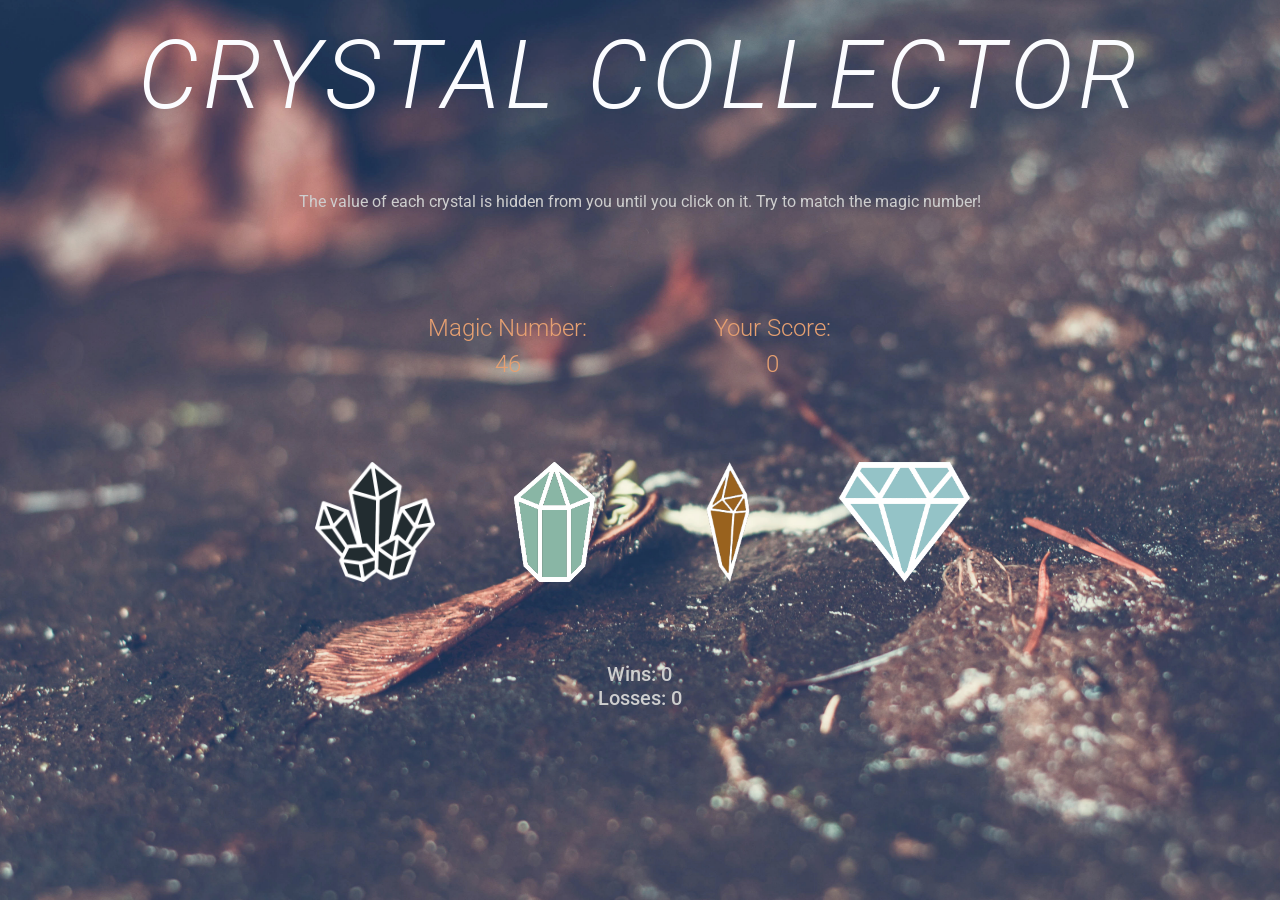
==== index.html @ db83f60a "moved index.html file" ====
<!DOCTYPE html>
<html lang="en">
<head>
    <meta charset="UTF-8">
    <meta name="viewport" content="width=device-width, initial-scale=1.0">
    <!-- Bootstrap -->
    <link rel="stylesheet" href="https://stackpath.bootstrapcdn.com/bootstrap/4.3.1/css/bootstrap.min.css" integrity="sha384-ggOyR0iXCbMQv3Xipma34MD+dH/1fQ784/j6cY/iJTQUOhcWr7x9JvoRxT2MZw1T" crossorigin="anonymous">
    <!-- Google Fonts -->
    <link href="https://fonts.googleapis.com/css?family=Roboto&display=swap" rel="stylesheet">
    <!-- Custom stylesheet -->
    <link rel="stylesheet" href="../assets/css/style.css">
    <!-- jQuery -->
    <script src="https://code.jquery.com/jquery-3.4.1.js" integrity="sha256-WpOohJOqMqqyKL9FccASB9O0KwACQJpFTUBLTYOVvVU=" crossorigin="anonymous"></script>
    <title>Crystal Collector</title>
</head>
<body>
    <div class="container text-center">
        <div id="header" class="row">
            <div class="col-md-12 display-1">CRYSTAL COLLECTOR</div>
        </div>
        <div id="instructions" class="row">
            <div class="col-md-1"></div>
            <div class="col-md-10">
                <p>The value of each crystal is hidden from you until you click on it. Try to match the magic number!</p>
            </div>
            <div class="col-md-1"></div>
        </div>
        <div id="numbers" class="row">
            <div class="col-md-3"></div>
            <div class="col-md-3 lead">Magic Number:<br>
                <span id="goal"></span>
            </div>
            <div class="col-md-3 lead">Your Score:<br>
                <span id="score"></span>
            </div>
            <div class="col-md-3"></div>
        </div>
        <div id="crystals" class="row">
            <div class="col-md-2"></div>
            <div class="col-md-2"><img src="../assets/images/eagleCrystal.png" id="crystal1" class="imgGem" alt=""></div>
            <div class="col-md-2"><img src="../assets/images/seaGreen.png" id="crystal2" class="imgGem" alt=""></div>
            <div class="col-md-2"><img src="../assets/images/goldBrnCrystal.png" id="crystal4" class="imgGem" alt=""></div>
            <div class="col-md-2"><img src="../assets/images/stormCrystal.png" id="crystal3" class="imgGem" alt=""></div>
            <div class="col-md-2"></div>
        </div>
        <div id="scoreboard" class="row">
            <div class="col-md-4"></div>
            <div class="col-md-4 h5">
                Wins: <span id="wins"></span><br>
                Losses: <span id="losses"></span>
            </div>
            <div class="col-md-4"></div>
        </div>
    </div>

    <!-- JavaScript -->
    <script src="../assets/javascript/game.js"></script>
</body>
</html>
---- assets/css/style.css ----
body {
    background-image: url('../images/blur-close-up-daylight-lighter.jpg');
    background-attachment: fixed;
    background-position: center;
    background-repeat: no-repeat;
    background-size: cover;
    font-family: 'Roboto', sans-serif;
}

.display-1 {
    line-height: 150px;
    letter-spacing: 5px;
    color: #FBFCFF;
    font-style: oblique;
}

p {
    color: #cecece;
}

#instructions, #numbers, #crystals, #scoreboard {
    padding: 40px;
}

.lead {
    font-size: 24px;
    color: #E59F71;
}

.imgGem {
    height: 120px;
    cursor: grab;
}

.h5 {
    color: #cecece;
}
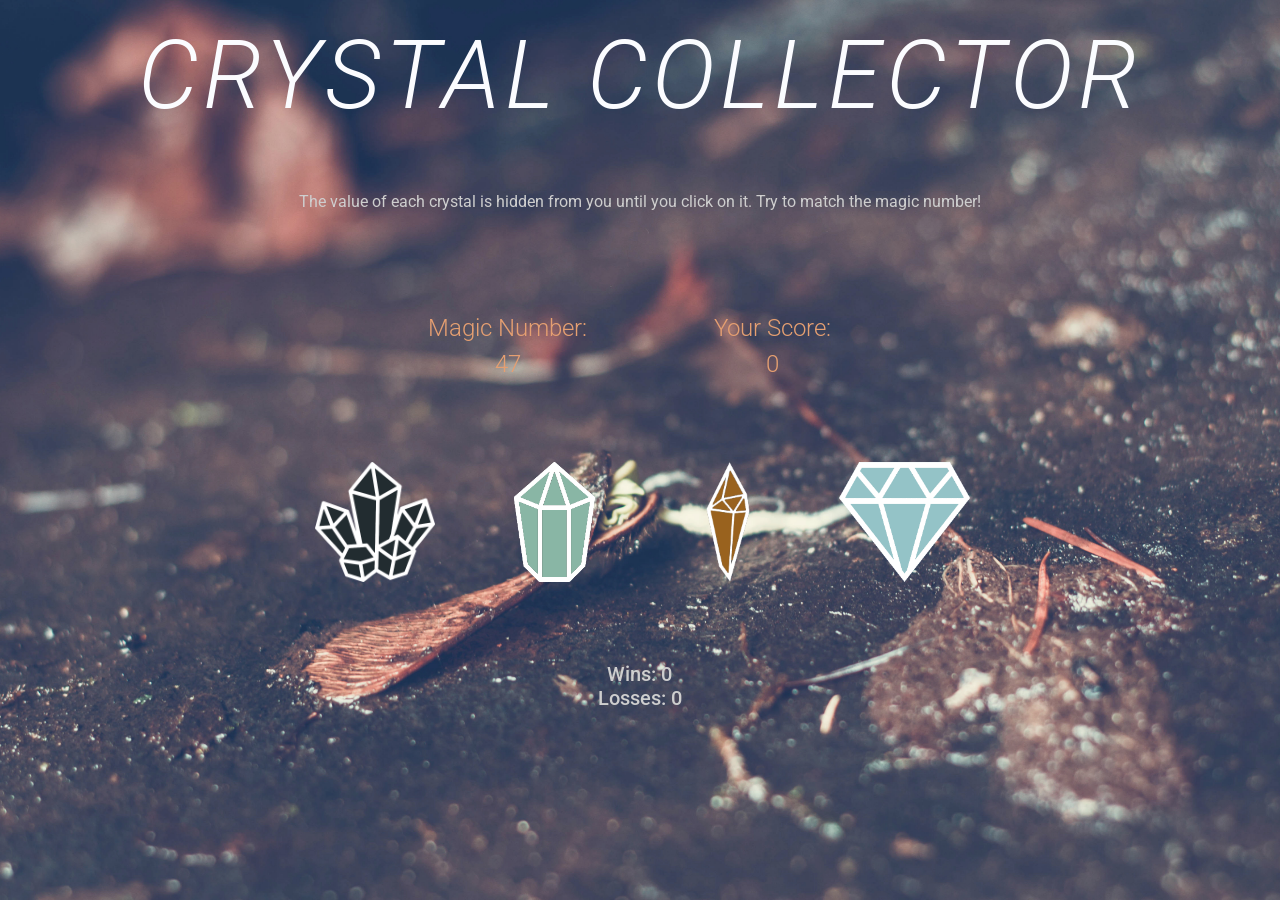
==== commit de299307: "fixed file links" ====
--- a/index.html
+++ b/index.html
@@ -8,7 +8,7 @@
     <!-- Google Fonts -->
     <link href="https://fonts.googleapis.com/css?family=Roboto&display=swap" rel="stylesheet">
     <!-- Custom stylesheet -->
-    <link rel="stylesheet" href="../assets/css/style.css">
+    <link rel="stylesheet" href="assets/css/style.css">
     <!-- jQuery -->
     <script src="https://code.jquery.com/jquery-3.4.1.js" integrity="sha256-WpOohJOqMqqyKL9FccASB9O0KwACQJpFTUBLTYOVvVU=" crossorigin="anonymous"></script>
     <title>Crystal Collector</title>
@@ -37,10 +37,10 @@
         </div>
         <div id="crystals" class="row">
             <div class="col-md-2"></div>
-            <div class="col-md-2"><img src="../assets/images/eagleCrystal.png" id="crystal1" class="imgGem" alt=""></div>
-            <div class="col-md-2"><img src="../assets/images/seaGreen.png" id="crystal2" class="imgGem" alt=""></div>
-            <div class="col-md-2"><img src="../assets/images/goldBrnCrystal.png" id="crystal4" class="imgGem" alt=""></div>
-            <div class="col-md-2"><img src="../assets/images/stormCrystal.png" id="crystal3" class="imgGem" alt=""></div>
+            <div class="col-md-2"><img src="assets/images/eagleCrystal.png" id="crystal1" class="imgGem" alt=""></div>
+            <div class="col-md-2"><img src="assets/images/seaGreen.png" id="crystal2" class="imgGem" alt=""></div>
+            <div class="col-md-2"><img src="assets/images/goldBrnCrystal.png" id="crystal4" class="imgGem" alt=""></div>
+            <div class="col-md-2"><img src="assets/images/stormCrystal.png" id="crystal3" class="imgGem" alt=""></div>
             <div class="col-md-2"></div>
         </div>
         <div id="scoreboard" class="row">
@@ -54,6 +54,6 @@
     </div>
 
     <!-- JavaScript -->
-    <script src="../assets/javascript/game.js"></script>
+    <script src="assets/javascript/game.js"></script>
 </body>
 </html>
